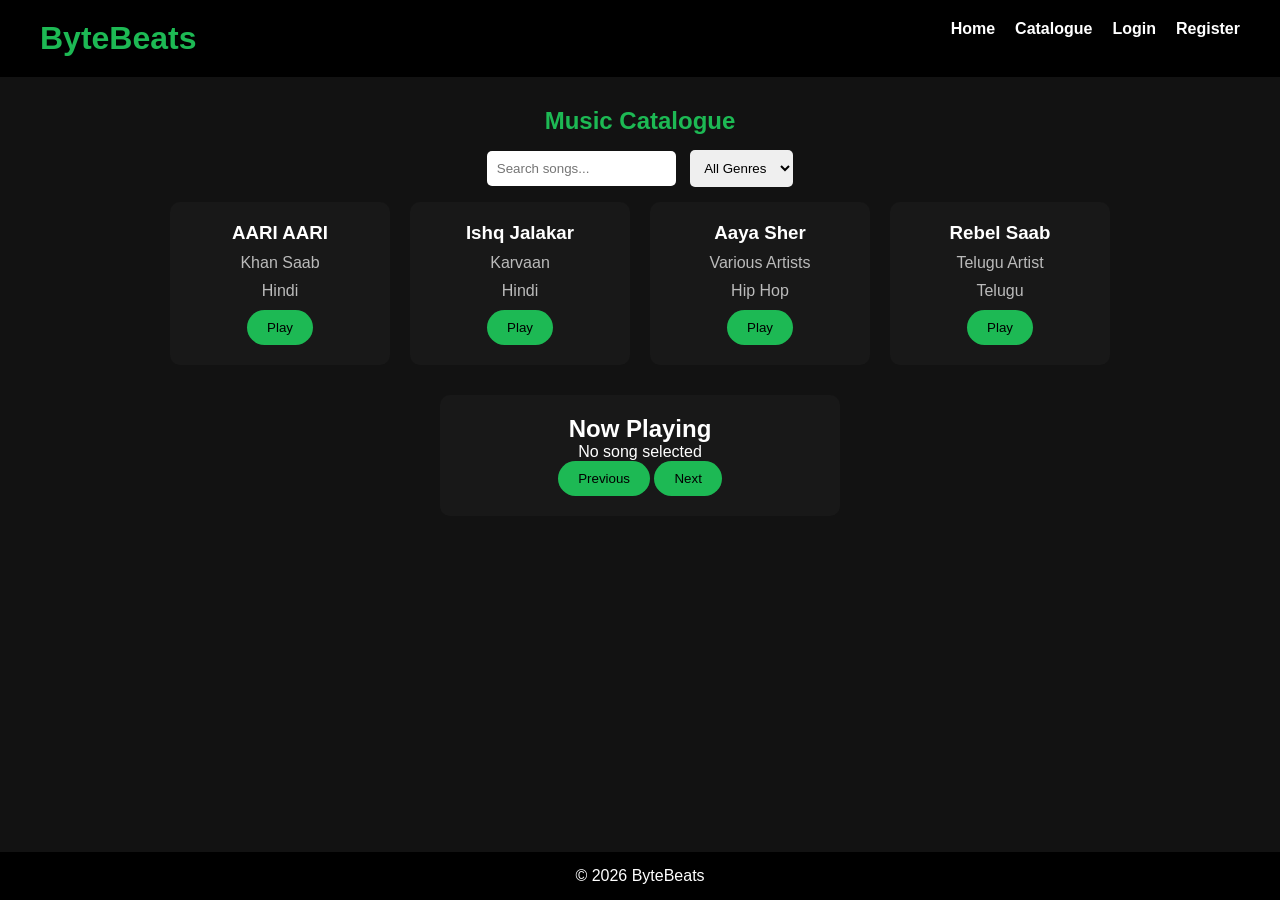
==== catalogue.html @ 4f2fa346 "feat: add catalogue page" ====
<!DOCTYPE html>
<html>
<head>
    <meta charset="UTF-8">
    <title>ByteBeats - Catalogue</title>
    <link rel="stylesheet" href="catalogue-style.css">
</head>

<body>

<header>

    <h1>ByteBeats</h1>

    <nav>
        <a href="index.html">Home</a>
        <a href="catalogue.html">Catalogue</a>
        <a href="login.html">Login</a>
        <a href="register.html">Register</a>
    </nav>

</header>

<main>

    <section class="catalogue">

        <h2>Music Catalogue</h2>

        <input type="text" id="search"
        placeholder="Search songs...">

        <select id="genre">
            <option value="all">All Genres</option>
            <option value="Hindi">Hindi</option>
            <option value="Telugu">Telugu</option>
            <option value="Hip Hop">Hip Hop</option>
        </select>

        <div class="cards" id="songs">

            <div class="card" data-genre="Hindi">
                <h3>AARI AARI</h3>
                <p>Khan Saab</p>
                <p>Hindi</p>
                <button onclick="playSong('AARI AARI')">
                    Play
                </button>
            </div>

            <div class="card" data-genre="Hindi">
                <h3>Ishq Jalakar</h3>
                <p>Karvaan</p>
                <p>Hindi</p>
                <button onclick="playSong('Ishq Jalakar')">
                    Play
                </button>
            </div>

            <div class="card" data-genre="Hip Hop">
                <h3>Aaya Sher</h3>
                <p>Various Artists</p>
                <p>Hip Hop</p>
                <button onclick="playSong('Aaya Sher')">
                    Play
                </button>
            </div>

            <div class="card" data-genre="Telugu">
                <h3>Rebel Saab</h3>
                <p>Telugu Artist</p>
                <p>Telugu</p>
                <button onclick="playSong('Rebel Saab')">
                    Play
                </button>
            </div>

        </div>

    </section>

    <section class="player">

        <h2>Now Playing</h2>

        <p id="nowPlaying">No song selected</p>

        <button onclick="previousSong()">Previous</button>
        <button onclick="nextSong()">Next</button>

    </section>

</main>

<footer>

    <p>&copy; 2026 ByteBeats</p>

</footer>

<script src="catalogue-script.js"></script>

</body>
</html>
---- catalogue-style.css ----
*{
    margin:0;
    padding:0;
    box-sizing:border-box;
    font-family:Arial,sans-serif;
}

body{
    background:#121212;
    color:white;
    min-height:100vh;
    display:flex;
    flex-direction:column;
}

header{
    background:#000;
    padding:20px 40px;
    display:flex;
    justify-content:space-between;
}

header h1{
    color:#1DB954;
}

nav{
    display:flex;
    gap:20px;
}

nav a{
    color:white;
    font-weight: bold;
    text-decoration:none;
}

nav a:hover{
    color:#1DB954;
}

main{
    width:90%;
    margin:30px auto;
    flex:1;
}

.catalogue{
    text-align:center;
}

.catalogue h2{
    color:#1DB954;
}

.catalogue input,
.catalogue select{
    padding:10px;
    margin:15px 5px;
    border:0;
    border-radius:5px;
}

.cards{
    display:flex;
    gap:20px;
    justify-content:center;
    flex-wrap:wrap;
}

.card,.player{
    background:#181818;
    padding:20px;
    border-radius:10px;
    text-align:center;
}

.card{
    width:220px;
}

.card p{
    color:#bbb;
    margin:10px;
}

button{
    background:#1DB954;
    border:0;
    padding:10px 20px;
    border-radius:20px;
    cursor:pointer;
}

.player{
    margin:30px auto;
    width:400px;
}

footer{
    background:#000;
    text-align:center;
    padding:15px;
    margin-top:auto;
}
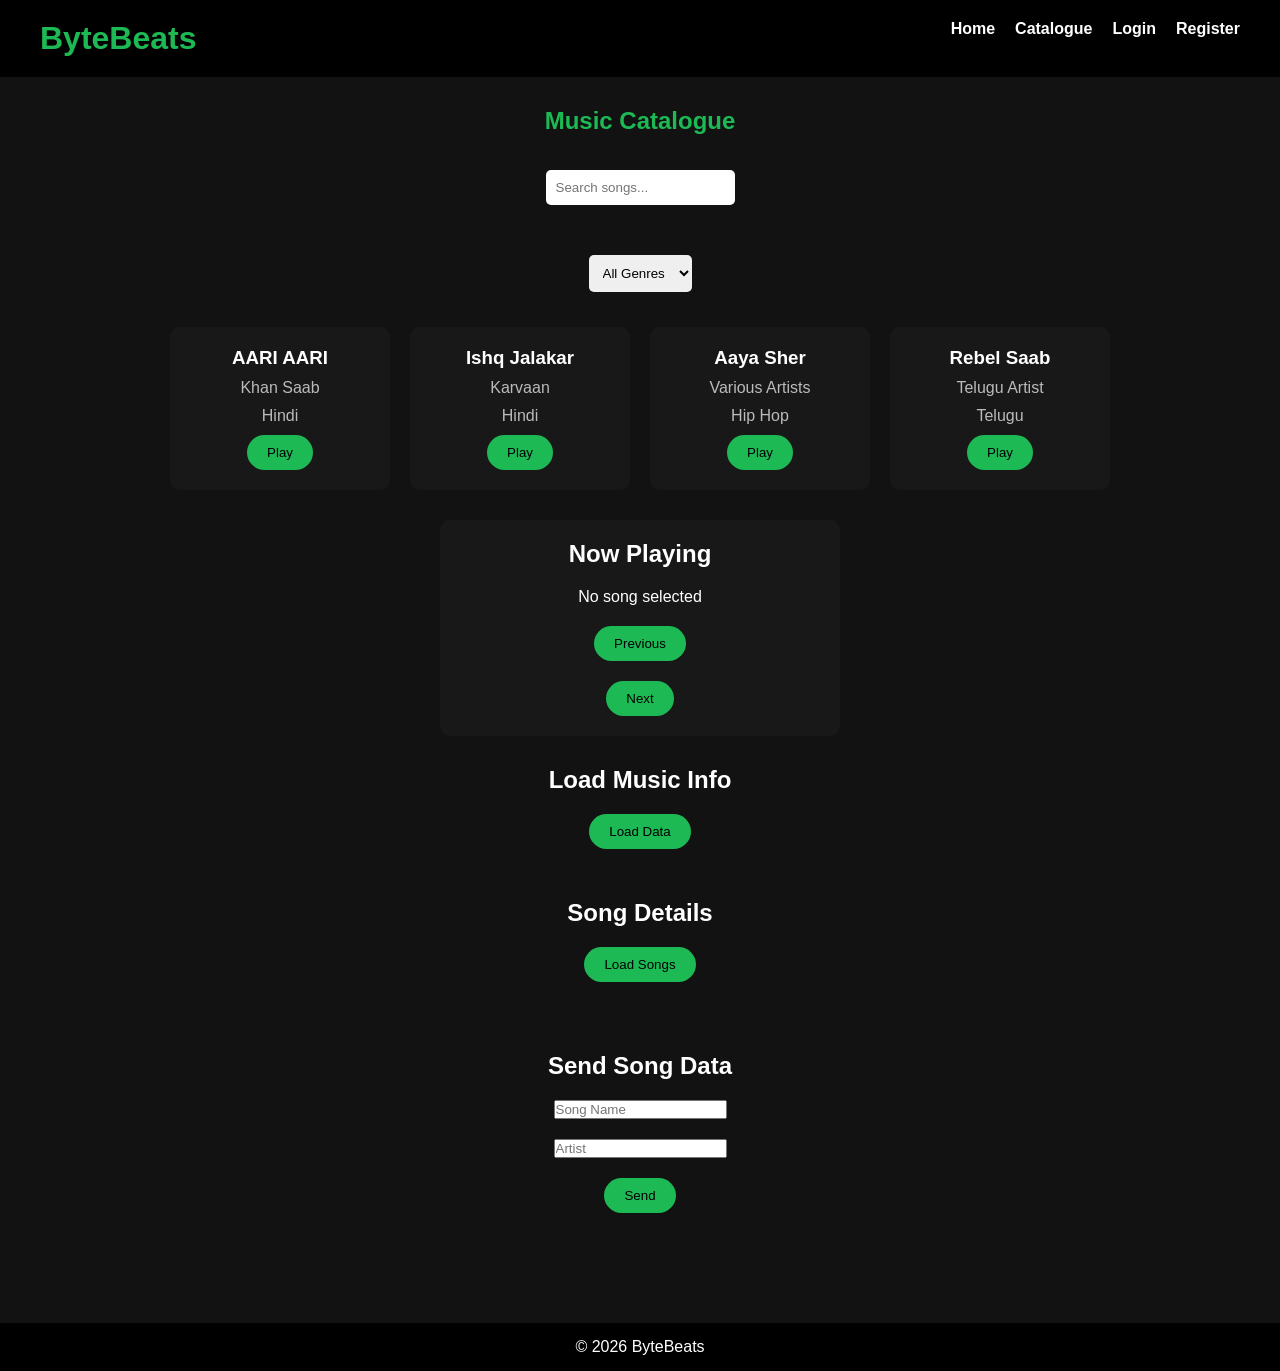
==== commit 37065275: "feat: add ajax/fetch api" ====
--- a/catalogue.html
+++ b/catalogue.html
@@ -90,15 +90,48 @@
 
     </section>
 
+    <section>
+        <h2>Load Music Info</h2>
+
+        <button onclick="loadData()">Load Data</button>
+
+        <p id="data"></p>
+
+    </section>
+
+    <section>
+    <section>
+        <h2>Song Details</h2>
+
+        <button onclick="loadSongs()">Load Songs</button>
+
+        <p id="songDetails"></p>
+    </section>
+
+    <section>
+        <h2>Send Song Data</h2>
+
+        <input type="text" id="song" placeholder="Song Name">
+        <input type="text" id="artist" placeholder="Artist">
+
+        <button onclick="sendData()">Send</button>
+
+        <p id="result"></p>
+    </section>
+
+<script src="post.js"></script>
+    </section>
+
 </main>
 
 <footer>
-
+    
     <p>&copy; 2026 ByteBeats</p>
-
+    
 </footer>
 
 <script src="catalogue-script.js"></script>
+<script src="fetch.js"></script>
 
 </body>
 </html>
--- a/catalogue-style.css
+++ b/catalogue-style.css
@@ -102,4 +102,17 @@
     text-align:center;
     padding:15px;
     margin-top:auto;
+}
+
+section{
+    margin-bottom:30px;
+    display:flex;
+    flex-direction:column;
+    gap:20px;
+    align-items:center;
+}
+
+#data{
+    text-align:center;
+    white-space:pre-line;
 }
